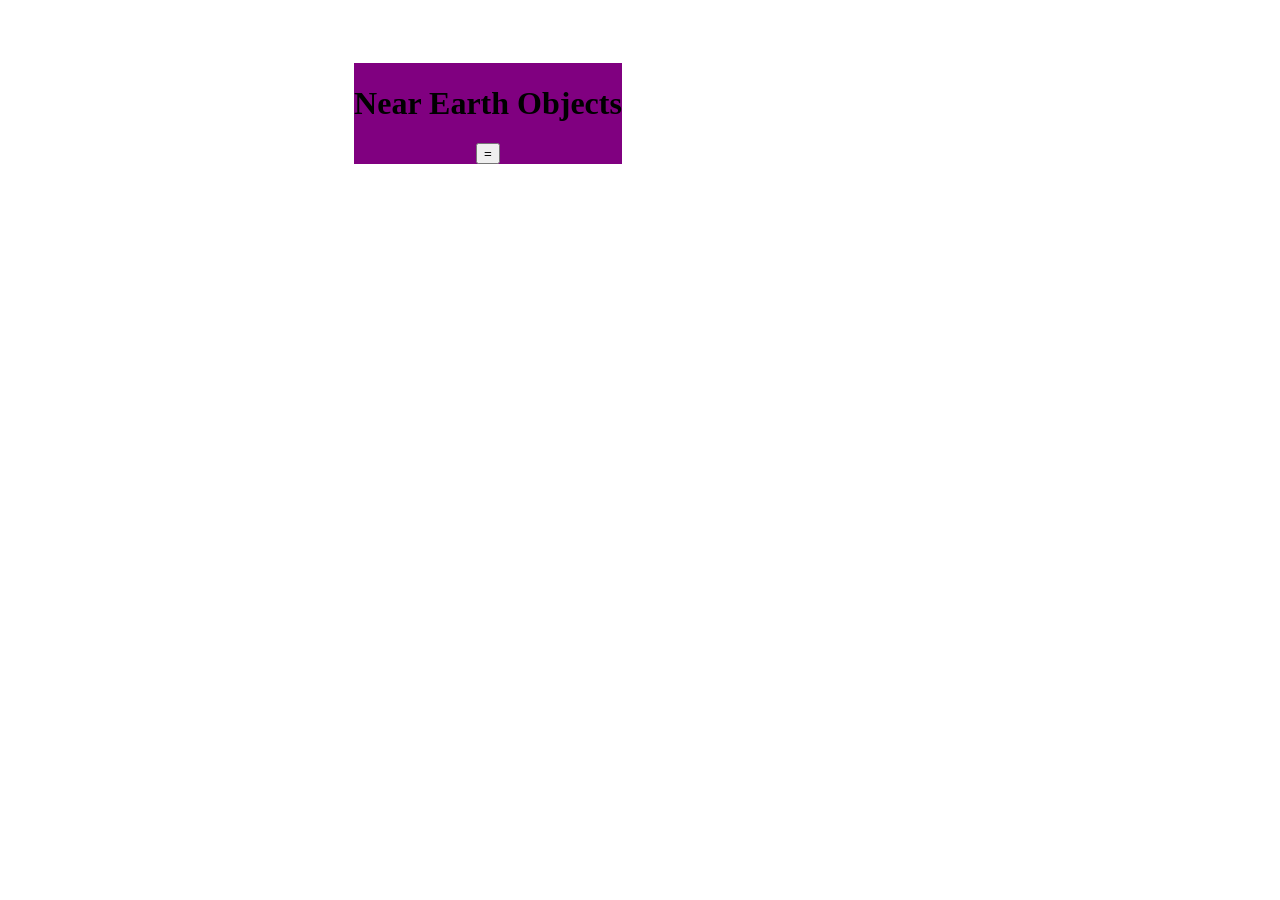
==== main.html @ c357885c "First version" ====
<!doctype html>
<html lang="en-us">
  <head>
    <meta charset="utf-8">
    <meta http-equiv="Content-Type" content="text/html; charset=utf-8">
    <title>Near Earth Objects</title>

    <script>

        var wasm = null;

        async function init()
        {
            const app = await fetch('build/app.wasm');
            const stream = await WebAssembly.instantiateStreaming(app);
            wasm = stream.instance.exports;
            
            if(load_asteroids())
                draw_asteroids()
        }

        function date_to_iso(date)
        {
            const yyyy = date.getFullYear();
            const mm = String(date.getMonth() + 1).padStart(2, '0');
            const dd = String(date.getDate()).padStart(2, '0');

            return `${yyyy}-${mm}-${dd}`
        } 

        function elab_asteroids(asteroids_json)
        {
            console.log(asteroids_json)

            const encoder = new TextEncoder();
            const bytes = encoder.encode(asteroids_json);

            var ptr = wasm.alloc_memory(bytes.length + 1)

            if (ptr === 0) 
            {
                console.error("Failed to alloc()");
                return false;
            }

            const memoriaWasm = new Int8Array(wasm.memory.buffer, ptr, bytes.length + 1);
            memoriaWasm.set(bytes);
            memoriaWasm[bytes.length] = 0;

            var status = wasm.load_asteroids(ptr, bytes.length)
            wasm.free_memory(ptr)

            console.log("status load " + status)

            if(!status)
            {
                console.log("Failed to parse JSON: " + asteroids_json);
                return false;
            }
            
            return true
        }

        async function load_asteroids() 
        {
            var today = new Date()
            var past_7days = new Date()
            past_7days.setDate(today.getDate() - 7)

            var date = new Date()
            var today = date_to_iso(date)

            date.setDate(date.getDate() - 7)
            var past_7days = date_to_iso(date)
        
            console.log(today)
            console.log(past_7days)

            var cache_name = 'cache_asteroids_' + today + "_" + past_7days
            var json = localStorage.getItem(cache_name);

            if (json === null)
            {
                var response = await fetch(`https://api.nasa.gov/neo/rest/v1/feed?start_date=${past_7days}&end_date=${today}&api_key=DEMO_KEY`);

                if (!response.ok)
                    throw new Error("GET failed! ${response.status}");
                
                json = await response.json();
                json = JSON.stringify(json)
                localStorage.setItem(cache_name, json);
                console.log("JSON saved in cache!");
            }
            else
                console.log("JSON found in cache!");

            var status = elab_asteroids(json)
            
            if(status)
                console.log("num " + wasm.get_num_asteroids())

            console.log("status " + status)

            return status
        }

        async function draw_asteroids() 
        {
            var canvas = document.getElementById("buffer");
            var cxt = canvas.getContext("2d");
            var s = Math.min(window.innerWidth, window.innerHeight)

            canvas.width = s;
            canvas.height = s;

            var width = canvas.width;
            var height = canvas.height;
            var ptr = wasm.draw_asteroids(width, height);

            if (ptr === 0) 
            {
                console.error("Cannot allocate memory!");
                return;
            }

            console.log(width + " " + height)

            var wasmArray = new Uint8ClampedArray(wasm.memory.buffer, ptr, width * height * 4);
            var imageData = new ImageData(wasmArray, width, height);

            cxt.putImageData(imageData, 0, 0);
            //document.body.appendChild(canvas);
        }
    </script>
  </head>
  
  <body onload="init()">
    <center>
        <div style="display: inline-block; background-color: purple;">
            <h1>Near Earth Objects</h1>
            <button id="run_button" onclick="draw_asteroids()">=</button>
            <label id="ret"></label>
        </div>
        <canvas id="buffer">
        </canvas>
    </center>
  </body>
</html>
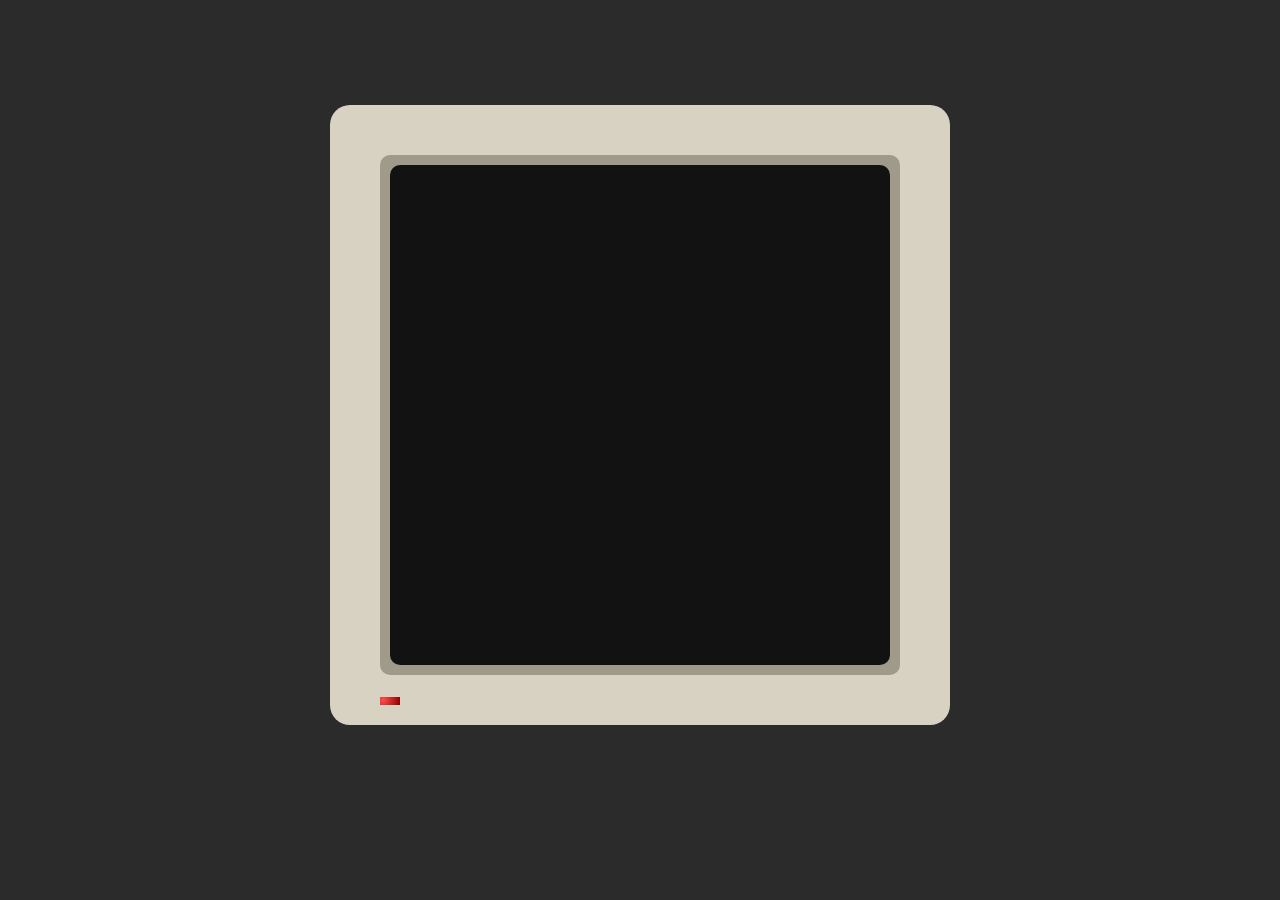
==== commit fe1f0c77: "Improved graphics and add planet plotting in C" ====
--- a/main.html
+++ b/main.html
@@ -1,6 +1,7 @@
 <!doctype html>
 <html lang="en-us">
   <head>
+    <link rel="stylesheet" href="main.css">
     <meta charset="utf-8">
     <meta http-equiv="Content-Type" content="text/html; charset=utf-8">
     <title>Near Earth Objects</title>
@@ -11,12 +12,24 @@
 
         async function init()
         {
+            const canvas = document.getElementById("buffer")
+            canvas.addEventListener('mousedown', function(e) {
+                getCursorPosition(canvas, e)
+            })
+
             const app = await fetch('build/app.wasm');
             const stream = await WebAssembly.instantiateStreaming(app);
             wasm = stream.instance.exports;
             
             if(load_asteroids())
                 draw_asteroids()
+        }
+
+        function getCursorPosition(canvas, event) {
+            const rect = canvas.getBoundingClientRect()
+            const x = event.clientX - rect.left
+            const y = event.clientY - rect.top
+            console.log("x: " + x + " y: " + y)
         }
 
         function date_to_iso(date)
@@ -108,7 +121,7 @@
         {
             var canvas = document.getElementById("buffer");
             var cxt = canvas.getContext("2d");
-            var s = Math.min(window.innerWidth, window.innerHeight)
+            var s = Math.min(document.body.clientWidth, document.body.clientHeight)
 
             canvas.width = s;
             canvas.height = s;
@@ -135,14 +148,22 @@
   </head>
   
   <body onload="init()">
-    <center>
-        <div style="display: inline-block; background-color: purple;">
+        <!-- <div style="display: inline-block; background-color: purple;">
             <h1>Near Earth Objects</h1>
             <button id="run_button" onclick="draw_asteroids()">=</button>
             <label id="ret"></label>
+        </div> -->
+        
+        <div class="crt-monitor">
+            <div class="screen-border">
+                <div class="glass-screen">
+                    <canvas id="buffer" style="align-items: center; display: flex;">
+                    </canvas>
+                    <canvas id="overlay" style="align-items: center; display: flex;">
+                    </canvas>
+                </div>
+            </div>
+            <div class="power-led"></div>
         </div>
-        <canvas id="buffer">
-        </canvas>
-    </center>
   </body>
 </html>
--- a/main.css
+++ b/main.css
@@ -0,0 +1,59 @@
+:root {
+  --monitor-beige: #d8d2c3;
+  --shadow-beige: #b4ae9a;
+  --glass-black: #121212;
+}
+
+.crt-monitor {
+  background-color: var(--monitor-beige);
+  padding: 50px;
+  border-radius: 20px;
+  display: inline-block;
+  position: relative;
+}
+
+.screen-border {
+  background-color: #a09a8a;
+  padding: 10px;
+  border-radius: 10px;
+}
+
+.glass-screen {
+  background-color: var(--glass-black);
+  width: 500px;
+  height: 500px;
+  border-radius: 10px;
+  overflow: hidden;
+  position: relative;
+}
+
+.glass-screen canvas {
+  position: absolute;
+  top: 0;
+  left: 0;
+  width: 100%;
+  height: 100%;
+}
+
+body {
+  margin: 100px;
+  height: 70vh;
+  display: flex;
+  justify-content: center;
+  align-items: center;
+  background-color: #2b2b2b;
+}
+
+.power-led {
+  position: absolute;
+  bottom: 20px;
+  left: 50px;
+  width: 20px;
+  height: 8px;
+
+  background: radial-gradient(circle at 3px 3px, #ff4d4d, #8b0000);
+  
+  box-shadow: 
+    inset 1px 1px 1px rgba(255,255,255,0.4),
+    0 0 5px #ff0000, 
+}
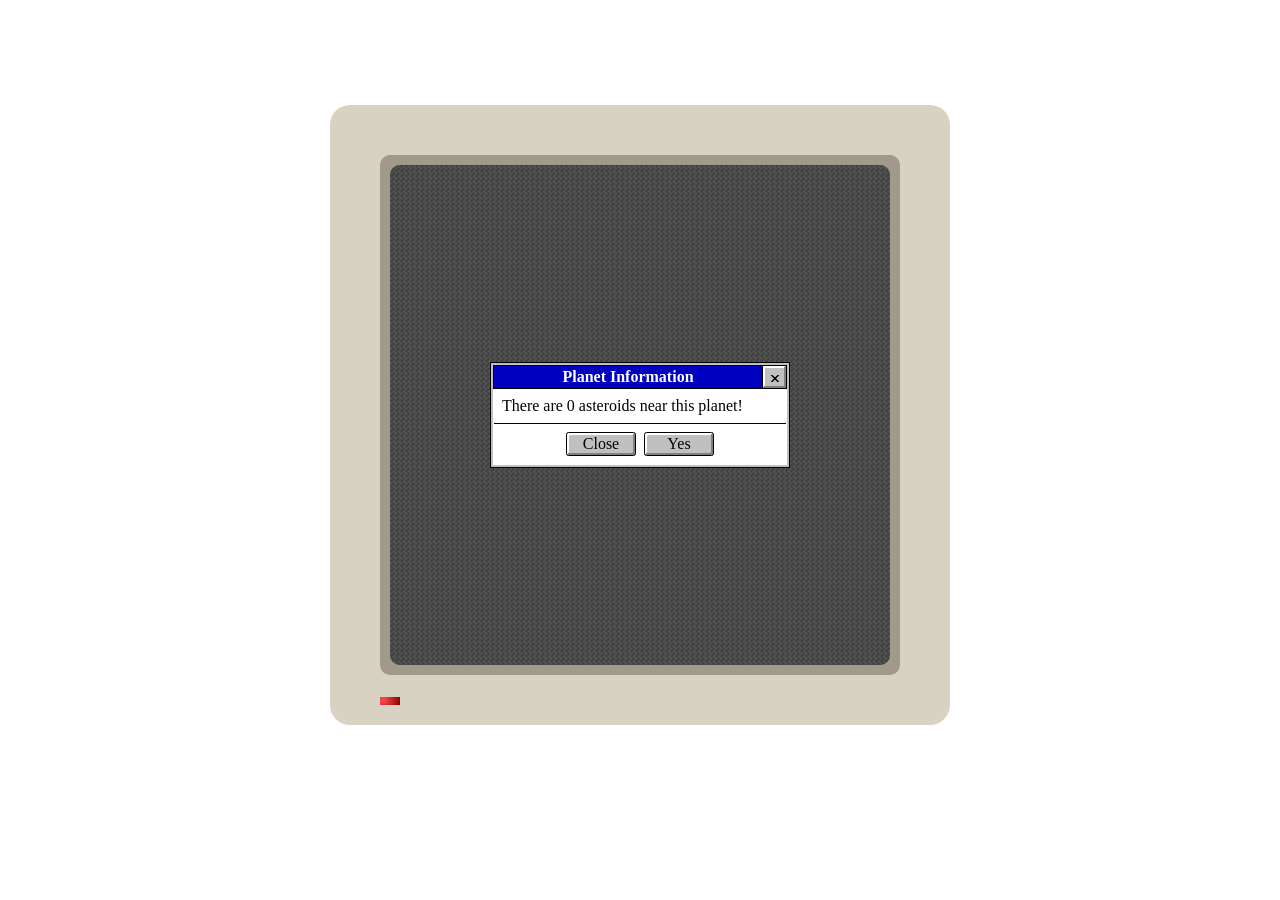
==== commit c66fcb65: "Improved graphics with win3.1 stylesheet (credits) + improved logic in C - Add planets orbit estimat" ====
--- a/main.html
+++ b/main.html
@@ -2,13 +2,33 @@
 <html lang="en-us">
   <head>
     <link rel="stylesheet" href="main.css">
+    <link rel="stylesheet" href="win31/combined.min.css">
     <meta charset="utf-8">
     <meta http-equiv="Content-Type" content="text/html; charset=utf-8">
     <title>Near Earth Objects</title>
 
+    <style>
+        body, button, input, textarea {
+            font-family: 'Microsoft Sans Serif' !important;
+        }
+    </style>
     <script>
 
         var wasm = null;
+
+        function date_to_iso(date)
+        {
+            const yyyy = date.getFullYear();
+            const mm = String(date.getMonth() + 1).padStart(2, '0');
+            const dd = String(date.getDate()).padStart(2, '0');
+
+            return `${yyyy}-${mm}-${dd}`
+        } 
+
+        function days_date_diff(first, second) 
+        {        
+            return Math.round((second - first) / (1000 * 60 * 60 * 24));
+        }
 
         async function init()
         {
@@ -21,25 +41,21 @@
             const stream = await WebAssembly.instantiateStreaming(app);
             wasm = stream.instance.exports;
             
+            var diff = days_date_diff(new Date(2000, 1, 1), new Date())
+            console.log("days " + diff)
+            wasm.set_days_since_epoch(diff)
+
             if(load_asteroids())
                 draw_asteroids()
         }
 
-        function getCursorPosition(canvas, event) {
+        function getCursorPosition(canvas, event) 
+        {
             const rect = canvas.getBoundingClientRect()
             const x = event.clientX - rect.left
             const y = event.clientY - rect.top
             console.log("x: " + x + " y: " + y)
         }
-
-        function date_to_iso(date)
-        {
-            const yyyy = date.getFullYear();
-            const mm = String(date.getMonth() + 1).padStart(2, '0');
-            const dd = String(date.getDate()).padStart(2, '0');
-
-            return `${yyyy}-${mm}-${dd}`
-        } 
 
         function elab_asteroids(asteroids_json)
         {
@@ -157,10 +173,28 @@
         <div class="crt-monitor">
             <div class="screen-border">
                 <div class="glass-screen">
-                    <canvas id="buffer" style="align-items: center; display: flex;">
-                    </canvas>
-                    <canvas id="overlay" style="align-items: center; display: flex;">
-                    </canvas>
+                    <canvas id="buffer" style="display: grid; place-content: center;"></canvas>
+                    <!-- <canvas id="overlay" style="align-items: center; display: flex; z-index: 1;"> -->
+                    <div style="width: 100%; height: 100%; place-content: center; position: absolute;background: repeating-conic-gradient(#aeaeae6e 0 25%, #6d6d6d7a 0 50%) 50% / 5px 5px;">
+                        <div class="window active" style="max-width: 300px; margin: auto;">
+                            <div class="title-bar">
+                                <div class="title-bar-text">
+                                    Planet Information
+                                </div>
+                                <div class="title-bar-buttons">
+                                <button data-close=""></button>
+                                </div>
+                            </div>
+                            <div class="dialog-body">
+                                <div id="dlg-info" class="padding">There are 0 asteroids near this planet!</div>
+                                <div class="flex-row gap padding justify-center">
+                                    <button id="btn1">Close</button>
+                                    <button id="btn2">Yes</button>
+                                </div>
+                            </div>
+                        </div>
+                    </div>
+                    <!-- </canvas> -->
                 </div>
             </div>
             <div class="power-led"></div>
--- a/win31/combined.min.css
+++ b/win31/combined.min.css
@@ -0,0 +1 @@
+:root{--spacing: 8px;--padding: 8px;--margin: 8px}*{padding:0;margin:0;border:0;box-sizing:border-box}p{margin:var(--margin) 0}pre{overflow:auto}.margin{margin:var(--margin)}.margin-top{margin-top:var(--margin)}.margin-right{margin-right:var(--margin)}.margin-bottom{margin-bottom:var(--margin)}.margin-left{margin-left:var(--margin)}.margin-horizontal{margin-left:var(--margin);margin-right:var(--margin)}.margin-vertical{margin-top:var(--margin);margin-bottom:var(--margin)}.padding{padding:var(--padding)}.padding-top{padding-top:var(--padding)}.padding-right{padding-right:var(--padding)}.padding-bottom{padding-bottom:var(--padding)}.padding-left{padding-left:var(--padding)}.padding-horizontal{padding-left:var(--padding);padding-right:var(--padding)}.padding-vertical{padding-top:var(--padding);padding-bottom:var(--padding)}.flex-row{display:flex;flex-direction:row}.flex-column{display:flex;flex-direction:column}.flex-row.gap,.flex-column.gap{gap:var(--spacing)}.flex-row.align-start,.flex-column.align-start{align-items:flex-start}.flex-row.align-center,.flex-column.align-center,.grid.align-center{align-items:center}.flex-row.align-end,.flex-column.align-end{align-items:flex-end}.flex-row.align-stretch,.flex-column.align-stretch{align-items:stretch}.flex-row.justify-start,.flex-column.justify-start{justify-content:flex-start}.flex-row.justify-center,.flex-column.justify-center{justify-content:center}.flex-row.justify-end,.flex-column.justify-end{justify-content:flex-end}.grow{flex-grow:1}.grid{display:grid}.grid.gap{grid-column-gap:var(--spacing);grid-row-gap:var(--spacing)}.grid.gap-vertical{grid-row-gap:var(--spacing)}.grid.gap-horizontal{grid-column-gap:var(--spacing)}.checkbox-row,.radio-row{display:flex;align-items:center}.checkbox-row label,.radio-row label{padding-left:var(--spacing)}.window{display:flex;flex-direction:column}.title-bar{flex-shrink:0}.title-bar-text{overflow:hidden;white-space:nowrap;text-overflow:ellipsis}.window-body{flex-grow:1}[role=menu],[role=menubar]{user-select:none;list-style-type:none;display:flex;white-space:nowrap}[role=menu]{flex-direction:column}[role=menu] li,[role=menubar] li{position:relative;text-overflow:ellipsis;cursor:default}[role=menu] li>ul,[role=menu] li>.menu,[role=menubar] li>ul,[role=menubar] li>.menu{position:absolute;z-index:1;display:none}[role=menu] li:focus-within>ul,[role=menu] li:focus-within>.menu,[role=menubar] li:focus-within>ul,[role=menubar] li:focus-within>.menu{display:block}.list [role=option]{user-select:none}:root{--preferred-font: "Microsoft Sans Serif";--desktop-bg: #C0C0C0;--workspace-bg: #FFFFFF;--window-bg: #FFFFFF;--window-fg: #000000;--button-bg: #C0C0C0;--button-fg: #000000;--button-dark: #808080;--button-light: #FFFFFF;--input-bg: var(--window-bg);--input-fg: var(--window-fg);--border: #000000;--disabled: #808080;--window-frame: #C0C0C0;--window-frame-active: var(--window-frame);--menu-bg: #FFFFFF;--menu-fg: #000000;--title-bar-bg: #FFFFFF;--title-bar-fg: #000000;--title-bar-active-bg: #0000C0;--title-bar-active-fg: #FFFFFF;--selection-bg: #0000C0;--selection-fg: #FFFFFF;--selection-inverse: #FFFF3F;--scrollbar-bg: #C0C0C0}body{background-color:var(--window-bg);color:var(--window-fg);font-family:system-ui}*,*::before,*::after{box-sizing:border-box}button::-moz-focus-inner{border:none}button,input,textarea,select{font-family:inherit;font-size:inherit}a:focus{outline:1px dotted var(--border)}code{font-family:monospace}.desktop{background:var(--desktop-bg)}.raised{background:var(--window-bg);border:1px solid var(--border)}.lowered{background:var(--window-bg);border:1px solid var(--border)}.raised>.lowered{border:0}.raised.stack-row>.lowered+.lowered{border-left:1px solid var(--border)}.raised.stack-column>.lowered+.lowered{border-top:1px solid var(--border)}.top-panel{background:var(--window-bg);border-bottom:1px solid var(--border)}.right-panel{background:var(--window-bg);border-left:1px solid var(--border)}.bottom-panel{background:var(--window-bg);border-top:1px solid var(--border)}.left-panel{background:var(--window-bg);border-right:1px solid var(--border)}fieldset{border:1px solid var(--border);position:relative}legend{text-align:left;padding:0 2px;display:block}hr{border-top:1px solid var(--border)}.horizontal-scrollbar,.vertical-scrollbar{display:flex}.horizontal-scrollbar>button,.vertical-scrollbar>button{display:flex;flex-shrink:0;width:16px;height:16px;min-width:0;padding:0;background-repeat:no-repeat;background:silver;border:1px solid var(--border);box-shadow:inset 1px 1px var(--button-light),inset -2px -2px var(--button-dark);border-radius:0}.horizontal-scrollbar>button::after,.horizontal-scrollbar>button:active::after,.vertical-scrollbar>button::after,.vertical-scrollbar>button:active::after{content:"";display:block;width:7px;height:7px;margin:3px 0 0 3px;background-repeat:no-repeat;position:initial}.horizontal-scrollbar>button:focus,.vertical-scrollbar>button:focus{outline:none}.horizontal-scrollbar>button:focus::after,.vertical-scrollbar>button:focus::after{position:initial;border:unset}.horizontal-scrollbar>button:not(:disabled):active,.vertical-scrollbar>button:not(:disabled):active{padding:1px 0 0 1px;box-shadow:inset 1px 1px var(--button-dark);outline:none}.horizontal-scrollbar>.scrollbar-track,.vertical-scrollbar>.scrollbar-track{flex-grow:1;background:var(--scrollbar-bg);position:relative}.horizontal-scrollbar>.scrollbar-track>.scrollbar-thumb,.vertical-scrollbar>.scrollbar-track>.scrollbar-thumb{position:absolute;background:var(--button-bg);border:1px solid var(--border);box-shadow:inset 1px 1px var(--button-light),inset -2px -2px var(--button-dark)}.horizontal-scrollbar>button:first-child::after{background-image:url(scroll-left.svg)}.horizontal-scrollbar>button:last-child::after{background-image:url(scroll-right.svg)}.horizontal-scrollbar>.scrollbar-track{border-top:1px solid var(--border);border-bottom:1px solid var(--border)}.horizontal-scrollbar>.scrollbar-track>.scrollbar-thumb{top:0;bottom:0;border-top:0;border-bottom:0}.vertical-scrollbar{flex-direction:column;width:16px}.vertical-scrollbar>button:first-child::after{background-image:url(scroll-up.svg)}.vertical-scrollbar>button:last-child::after{background-image:url(scroll-down.svg)}.vertical-scrollbar>.scrollbar-track{border-left:1px solid var(--border);border-right:1px solid var(--border)}.vertical-scrollbar>.scrollbar-track>.scrollbar-thumb{left:0;right:0;border-left:0;border-right:0}::-webkit-scrollbar{background-color:var(--scrollbar-bg);width:17px;height:17px}::-webkit-scrollbar-corner{background:var(--scrollbar-bg)}::-webkit-scrollbar-button,::-webkit-scrollbar-thumb{background-color:var(--button-bg);color:var(--button-fg);border:1px solid var(--border);box-shadow:inset 1px 1px 0 var(--button-light),inset -2px -2px var(--button-dark)}::-webkit-scrollbar-track-piece{border:1px solid var(--border)}::-webkit-scrollbar-button{width:17px;height:17px;display:none}::-webkit-scrollbar-button:single-button{display:block;background-position:4px 4px}::-webkit-scrollbar-button:active{box-shadow:inset 1px 1px var(--button-dark);background-position:5px 5px}::-webkit-scrollbar-button:vertical:decrement{background-image:url(scroll-up.svg);background-repeat:no-repeat;border-bottom:0}::-webkit-scrollbar-button:vertical:increment{background-image:url(scroll-down.svg);background-repeat:no-repeat;border-top:0}::-webkit-scrollbar-button:horizontal:decrement{background-image:url(scroll-left.svg);background-repeat:no-repeat;border-right:0}::-webkit-scrollbar-button:horizontal:increment{background-image:url(scroll-right.svg);background-repeat:no-repeat;border-left:0}button,input[type=button],input[type=submit],input[type=reset],.button{background-color:var(--button-bg);color:var(--button-fg);border:1px solid var(--border);border-radius:2.5px;min-width:70px;padding:2px 8px;position:relative;box-shadow:inset -1px -1px 0 var(--button-dark),inset 1px 1px 0 var(--button-light),inset -2px -2px 0 var(--button-dark),inset 2px 2px 0 var(--button-light);outline:none;cursor:default;user-select:none;text-align:center}button:focus,button.focus,input[type=button]:focus,input[type=button].focus,input[type=submit]:focus,input[type=submit].focus,input[type=reset]:focus,input[type=reset].focus,.button:focus,.button.focus{box-shadow:inset 1px 1px 0 var(--border),inset -1px -1px 0 var(--border),inset -2px -2px 0 var(--button-dark),inset 2px 2px 0 var(--button-light),inset -3px -3px 0 var(--button-dark),inset 3px 3px 0 var(--button-light)}button:focus::after,button.focus::after,input[type=button]:focus::after,input[type=button].focus::after,input[type=submit]:focus::after,input[type=submit].focus::after,input[type=reset]:focus::after,input[type=reset].focus::after,.button:focus::after,.button.focus::after{content:"";display:block;position:absolute;top:3px;bottom:3px;left:6px;right:6px;border:1px dotted var(--button-dark);border-radius:1px}button:disabled::after,button.disabled::after,input[type=button]:disabled::after,input[type=button].disabled::after,input[type=submit]:disabled::after,input[type=submit].disabled::after,input[type=reset]:disabled::after,input[type=reset].disabled::after,.button:disabled::after,.button.disabled::after{content:"";display:block;position:absolute;top:3px;left:3px;right:3px;bottom:3px;background-image:linear-gradient(45deg, var(--button-bg) 25%, transparent 25%),linear-gradient(-45deg, var(--button-bg) 25%, transparent 25%),linear-gradient(45deg, transparent 75%, var(--button-bg) 75%),linear-gradient(-45deg, transparent 75%, var(--button-bg) 75%);background-size:2px 2px;background-position:0 0,0 1px,1px -1px,-1px 0px}button:not(:disabled,.disabled):active,button.active,input[type=button]:not(:disabled,.disabled):active,input[type=button].active,input[type=submit]:not(:disabled,.disabled):active,input[type=submit].active,input[type=reset]:not(:disabled,.disabled):active,input[type=reset].active,.button:not(:disabled,.disabled):active,.button.active{box-shadow:inset 1px 1px 0 var(--border),inset -1px -1px 0 var(--border),inset 2px 2px 0 var(--button-dark);padding:3px 7px 1px 9px}button:not(:disabled,.disabled):active::after,button.active::after,input[type=button]:not(:disabled,.disabled):active::after,input[type=button].active::after,input[type=submit]:not(:disabled,.disabled):active::after,input[type=submit].active::after,input[type=reset]:not(:disabled,.disabled):active::after,input[type=reset].active::after,.button:not(:disabled,.disabled):active::after,.button.active::after{top:4px;bottom:2px;left:31px;right:29px}form:focus-within:not(:has(button:focus,input[type=button]:focus,input[type=submit]:focus,input[type=reset]:focus)) button:default,form:focus-within:not(:has(button:focus,input[type=button]:focus,input[type=submit]:focus,input[type=reset]:focus)) input[type=button]:default,form:focus-within:not(:has(button:focus,input[type=button]:focus,input[type=submit]:focus,input[type=reset]:focus)) input[type=submit]:default,form:focus-within:not(:has(button:focus,input[type=button]:focus,input[type=submit]:focus,input[type=reset]:focus)) input[type=reset]:default,form:focus-within:not(:has(button:focus,input[type=button]:focus,input[type=submit]:focus,input[type=reset]:focus)) .button:default{box-shadow:inset 1px 1px 0 var(--border),inset -1px -1px 0 var(--border),inset -2px -2px 0 var(--button-dark),inset 2px 2px 0 var(--button-light),inset -3px -3px 0 var(--button-dark),inset 3px 3px 0 var(--button-light)}button.primary,input[type=button].primary,input[type=submit].primary,input[type=reset].primary,.button.primary{box-shadow:inset 1px 1px 0 var(--border),inset -1px -1px 0 var(--border),inset -2px -2px 0 var(--button-dark),inset 2px 2px 0 var(--button-light),inset -3px -3px 0 var(--button-dark),inset 3px 3px 0 var(--button-light)}input:not([type=button],[type=submit],[type=reset],[type=checkbox],[type=radio],[type=range]),textarea,.input,select{background-color:var(--input-bg);color:var(--input-fg);border:1px solid var(--border);padding:2px 6px;font-family:inherit;font-size:inherit;outline:none}input:not([type=button],[type=submit],[type=reset],[type=checkbox],[type=radio],[type=range])::selection,textarea::selection,.input::selection,select::selection{background-color:var(--selection-bg);color:var(--selection-fg)}input:not([type=button],[type=submit],[type=reset],[type=checkbox],[type=radio],[type=range]):disabled,input:not([type=button],[type=submit],[type=reset],[type=checkbox],[type=radio],[type=range]).disabled,textarea:disabled,textarea.disabled,.input:disabled,.input.disabled,select:disabled,select.disabled{color:var(--disabled)}select>option{padding:2px 6px}select>option:checked{background-color:var(--selection-bg);color:var(--selection-fg)}select[multiple],select[size]:not([size="1"]){padding:0}select[multiple]>option:checked,select[size]:not([size="1"])>option:checked{background-color:var(--selection-bg);color:var(--selection-fg)}select[multiple]:focus>option:checked,select[size]:not([size="1"]):focus>option:checked{outline:1px dotted var(--selection-inverse)}select:not([size]):not(:active):focus,select[size="1"]:not(:active):focus{background-color:var(--selection-bg);color:var(--selection-fg);box-shadow:inset 1px 1px 0 var(--input-bg),inset -1px -1px 0 var(--input-bg)}.dropdown{display:inline-grid;padding:0;grid-template-areas:"s"}.dropdown>select{appearance:none;grid-area:s;padding-right:21px}.dropdown>select:not(:disabled):active{background:var(--input-bg);color:var(--input-fg)}.dropdown>select:not(:disabled):active+.dropdown-button{box-shadow:inset 1px 1px var(--button-dark),-1px 0 var(--input-bg)}.dropdown>select:not(:disabled):active+.dropdown-button::after{margin:1px 0 0 2px}.dropdown>select:disabled+.dropdown-button{color:var(--disabled)}.dropdown>.dropdown-button{justify-self:end;grid-area:s;display:flex;justify-content:center;align-items:center;margin:1px;background-color:var(--button-bg);color:var(--button-fg);border-left:1px solid var(--border);box-shadow:inset 1px 1px var(--button-light),inset -2px -2px var(--button-dark),-1px 0 var(--input-bg);width:16px;pointer-events:none}.dropdown>.dropdown-button::after{content:"";display:block;width:7px;height:9px;-webkit-mask-image:url(dropdown-arrow.svg);-webkit-mask-repeat:no-repeat;mask-image:url(dropdown-arrow.svg);mask-repeat:no-repeat;background:currentColor}input[type=checkbox]{-webkit-appearance:none;-moz-appearance:none;appearance:none;background:var(--input-bg);border:1px solid var(--input-fg);width:13px;height:13px;border-radius:0}input[type=checkbox]:checked{background-image:url(checkmark.svg);background-repeat:no-repeat;background-position:0 0}input[type=checkbox]:disabled+label,input[type=radio]:disabled+label{position:relative}input[type=checkbox]:disabled+label::after,input[type=radio]:disabled+label::after{content:"";display:block;position:absolute;top:0;right:0;bottom:0;left:0;background-image:linear-gradient(45deg, var(--window-bg) 25%, transparent 25%),linear-gradient(-45deg, var(--window-bg) 25%, transparent 25%),linear-gradient(45deg, transparent 75%, var(--window-bg) 75%),linear-gradient(-45deg, transparent 75%, var(--window-bg) 75%);background-size:2px 2px;background-position:0 0,0 1px,1px -1px,-1px 0px}input[type=radio]{-webkit-appearance:none;-moz-appearance:none;appearance:none;background:var(--input-bg);border:1px solid var(--input-fg);width:12px;height:12px;border-radius:50%}input[type=radio]:checked::after{content:"";display:block;width:6px;height:6px;border-radius:50%;background-color:var(--input-fg);margin-top:2px;margin-left:2px}input[type=radio]:focus,input[type=checkbox]:focus{outline:none}input[type=radio]:focus+label,input[type=checkbox]:focus+label{position:relative}input[type=radio]:focus+label::after,input[type=checkbox]:focus+label::after{content:"";display:block;position:absolute;top:0;left:calc(var(--spacing) - 1px);right:0;bottom:0;border:1px dotted var(--border);border-radius:1px}label>input[type=radio]:focus,label>input[type=checkbox]:focus{outline:1px dotted var(--border);outline-offset:1px}input[type=range]{-webkit-appearance:none;width:100%;background:rgba(0,0,0,0);padding:2px}input[type=range]:focus{outline:none}input[type=range]:focus::-moz-range-thumb{animation:1s infinite linear range-focus}input[type=range]:focus::-webkit-slider-thumb{animation:1s infinite linear range-focus}input[type=range]::-moz-range-track{height:16px;background:var(--scrollbar-bg);border:1px solid var(--border)}input[type=range]::-moz-range-thumb{border-radius:0;height:16px;width:32px;background:var(--button-bg);background-size:2px 2px;background-position:0 0,0 1px,1px -1px,-1px 0px;border:1px solid var(--border);box-shadow:inset 1px 1px var(--button-light),inset -2px -2px var(--button-dark)}input[type=range]::-webkit-slider-runnable-track{height:16px;background:var(--scrollbar-bg);border:1px solid var(--border);margin:10px 0}input[type=range]::-webkit-slider-thumb{-webkit-appearance:none;margin-top:-1px;border-radius:0;height:16px;width:32px;background:var(--button-bg);background-size:2px 2px;background-position:0 0,0 1px,1px -1px,-1px 0px;border:1px solid var(--border);box-shadow:inset 1px 1px var(--button-light),inset -2px -2px var(--button-dark)}@keyframes range-focus{from{background-image:linear-gradient(45deg, var(--button-dark) 25%, transparent 25%),linear-gradient(-45deg, var(--button-dark) 25%, transparent 25%),linear-gradient(45deg, transparent 75%, var(--button-dark) 75%),linear-gradient(-45deg, transparent 75%, var(--button-dark) 75%)}to{background-image:none}}progress,.progress-bar{-webkit-appearance:none;-moz-appearance:none;appearance:none;background:var(--input-bg);border:1px solid var(--border);height:16px}.progress-bar{position:relative;overflow:hidden}.progress-bar:not([aria-valuenow])::after,.progress-bar>.progress-bar-value{content:"";display:block;position:absolute;top:0;bottom:0;left:0;background:var(--selection-bg)}.progress-bar:not([aria-valuenow])::after{width:50%;animation:1s infinite linear indeterminate}progress::-webkit-progress-bar{background:var(--input-bg)}progress::-webkit-progress-value{background:var(--selection-bg)}progress::-moz-progress-bar{background:var(--selection-bg)}progress:indeterminate::-moz-progress-bar{width:50%;animation:1s infinite linear indeterminate}progress:not([value])::-webkit-progress-value{width:50%;animation:1s infinite linear indeterminate}@keyframes indeterminate{from{margin-left:-50%}to{margin-left:100%}}.window,.dialog,.menu{background:var(--window-frame);border:1px solid var(--border);position:relative;padding:2px}.window.maximized,.dialog.maximized{border:none;padding:0}.window.active,.window:focus-within{background-color:var(--window-frame-active)}.dialog{background:var(--title-bar-bg)}.dialog.active,.dialog:focus-within{background-color:var(--title-bar-active-bg)}.title-bar{background:var(--title-bar-bg);color:var(--title-bar-fg);display:flex;flex-direction:row;font-weight:bold;border:1px solid var(--border)}.dialog>.title-bar{border:1px solid var(--window-bg);border-bottom-color:var(--border)}.title-bar-text{text-align:center;font-weight:bold;padding:2px 4px;flex-grow:1;cursor:default}.title-bar-buttons{flex-shrink:0;display:flex;flex-direction:row;align-items:stretch}.title-bar-buttons button{flex-shrink:0;width:24px;min-width:0;padding:0;border:0;border-left:1px solid var(--border);border-radius:0;background-color:var(--button-bg);background-repeat:no-repeat;background-position:7px 8px}.title-bar-buttons button::after{display:none}.title-bar-buttons:first-child button{border:0;border-right:1px solid var(--border)}.title-bar-buttons button:active{outline:none;box-shadow:inset 1px 1px 0 var(--button-dark);background-position:8px 10px}.title-bar-buttons button[data-close]{background-image:url(close.svg)}.title-bar-buttons button[data-minimize]{background-image:url(minimize.svg)}.title-bar-buttons button[data-maximize]{background-image:url(maximize.svg)}.maximized .title-bar-buttons button[data-maximize]{background-image:url(restore.svg)}.window-body,.dialog-body{background:var(--window-bg);color:var(--window-fg);border:1px solid var(--border);border-top:0}.dialog-body{border-color:var(--window-bg)}.window.active>.title-bar,.window:focus-within>.title-bar,.dialog.active>.title-bar,.dialog:focus-within>.title-bar,.menu>.title-bar,.title-bar.active{background:var(--title-bar-active-bg);color:var(--title-bar-active-fg)}.window-body>*+*,.dialog-body>*+*{border:0;border-top:1px solid var(--border)}[role=menu]{color:var(--menu-fg);background-color:var(--menu-bg);border:1px solid var(--border)}[role=menu] li{padding:1px 3px 1px 16px}[role=menu] li[data-shortcut]::after{float:right;content:attr(data-shortcut);display:block;margin-left:4px}[role=menu] li>ul,[role=menu] li>.menu{left:100%;margin:0;top:-1px;min-width:200px}[role=menu] li[role=separator]{border-top:1px solid var(--border);height:0;padding:0;margin:2px 0}[role=menu] li[role=checkbox][aria-checked=true]::before,[role=menu] li[role=radio][aria-checked=true]::before{content:"";position:absolute;left:4px;top:50%;margin-top:-5px;display:block;width:8px;height:10px;background:currentColor;-webkit-mask-image:url(menu-checkmark.svg);-webkit-mask-repeat:no-repeat;-webkit-mask-size:8px 10px;mask-image:url(menu-checkmark.svg);mask-repeat:no-repeat;mask-size:8px 10px}[role=menu] li[aria-haspopup=true]{position:relative}[role=menu] li[aria-haspopup=true]:after{content:"";display:block;position:absolute;right:8px;top:0;bottom:0;width:4px;background:currentColor;-webkit-mask-image:url(arrow-right.svg);-webkit-mask-size:4px 7px;-webkit-mask-repeat:no-repeat;-webkit-mask-position:center center;mask-image:url(arrow-right.svg);mask-size:4px 7px;mask-repeat:no-repeat;mask-position:center center}[role=menubar]{color:var(--menu-fg);background-color:var(--menu-bg)}[role=menubar]>li{padding:1px 8px}[role=menubar]>li>ul,[role=menubar]>li>.menu{left:0;top:100%;min-width:200px}.menu>[role=menu]{border-top:0}[role=menu] li:focus,[role=menubar] li:focus{outline:none}[role=menu] li:focus-within,[role=menubar] li:focus-within{background:var(--selection-bg);color:var(--selection-fg)}[role=menu] li[aria-disabled],[role=menubar] li[aria-disabled]{color:var(--disabled);border-color:rgba(0,0,0,0)}.tabs>menu{display:flex;flex-direction:row;margin:0 2px}.tabs>menu>button{border-bottom:0;border-bottom-left-radius:0;border-bottom-right-radius:0;min-width:0;padding:2px 10px 2px 10px;box-shadow:inset -1px 0 0 var(--button-dark),inset 1px 1px 0 var(--button-light),inset -2px 0 0 var(--button-dark),inset 2px 2px 0 var(--button-light)}.tabs>menu>button:focus,.tabs>menu>button:active{padding:2px 10px 2px 10px}.tabs>menu>button:focus:after{left:8px;right:8px}.tabs>menu>button[aria-selected=true]{margin-right:-2px;margin-left:-2px;margin-top:-2px;margin-bottom:-1px;padding:0px 12px 4px 12px;background-color:var(--window-bg);color:var(--window-fg);box-shadow:none;z-index:1}.tabs>[role=tabpanel]{border:1px solid var(--border)}.list{background:var(--window-bg);color:var(--window-fg);border:1px solid var(--border);overflow:auto;cursor:default}.list>[role=option]{padding:2px 6px 2px 6px;white-space:nowrap}.list>[role=option][aria-selected=true]{background-color:var(--selection-bg);color:var(--selection-fg)}.list>[role=option]:focus{outline:1px dotted var(--border);outline-offset:-1px}.list>[role=option][aria-selected=true]:focus{outline:1px dotted var(--selection-inverse)}.icon-grid{display:grid;grid-template-columns:repeat(auto-fit, 128px);flex-direction:row;flex-wrap:wrap}.icon-grid>.icon{flex:0 0 128px;display:flex;flex-direction:column;align-items:center;margin:4px}.icon-grid>.icon>.icon-label{margin-top:5px;text-align:center}.icon-grid>.icon:focus{outline:none}.icon-grid>.icon:focus>.icon-label{outline:1px dotted var(--border);outline-offset:-1px}.icon-grid>.icon[aria-selected=true]>.icon-label{outline:1px solid var(--selection-bg)}.icon-grid:focus-within>.icon[aria-selected=true]>.icon-label{background-color:var(--selection-bg);color:var(--selection-fg);outline:none}.icon-grid>.icon[aria-selected=true]:focus>.icon-label{outline:1px dotted var(--selection-inverse)}.detailed{width:100%;border-spacing:0}.detailed th{text-align:left;font-weight:normal;padding:2px 6px 2px 6px;white-space:nowrap;border-bottom:1px solid var(--border);border-right:1px solid var(--border);background:var(--button-bg);color:var(--button-fg)}.detailed th:last-child{border-right:0}.detailed tr{outline:none}.detailed tr:focus{outline:1px dotted var(--border);outline-offset:-1px}.detailed tr[aria-selected=true]{background-color:var(--selection-bg);color:var(--selection-fg)}.detailed tr[aria-selected=true]:focus{outline:1px dotted var(--selection-inverse)}.detailed .icon:focus .icon-label{outline:1px dotted var(--border);outline-offset:-1px}.detailed .icon[aria-selected=true]{outline:1px solid var(--selection-bg)}.detailed:focus-within .icon[aria-selected=true]{background-color:var(--selection-bg);color:var(--selection-fg);outline:none}.detailed .icon[aria-selected=true]:focus{outline:1px dotted var(--selection-inverse)}.detailed td{padding:2px 6px 2px 6px;white-space:nowrap}.detailed .icon{display:inline-flex;flex-direction:row;align-items:center;outline:none}.detailed td.icon{display:flex}.detailed .icon>img{width:16px;height:16px;margin-right:1px}.detailed .icon>.icon-label{text-align:center;padding:1px 3px}.detailed thead{position:sticky;top:0}.list ul[role=tree] li{list-style-type:none;min-height:24px;padding-top:4px;position:relative}.list ul[role=tree] li>details{margin:0;display:block}.list ul[role=tree] li>details>summary{margin:0;display:flex;align-items:center;position:relative}.list ul[role=tree] li>details>summary::after{content:"";display:block;width:7px;height:7px;-webkit-mask-image:url(expand.svg);mask-image:url(expand.svg);position:absolute;left:5px;background:#000}.list ul[role=tree] li>details>summary:not(.icon)::after{background:currentColor}.list ul[role=tree] li>details[open]>summary::after{-webkit-mask-image:url(collapse.svg);mask-image:url(collapse.svg)}.list ul[role=tree] .icon>img{width:16px;height:16px;margin-right:1px}.list ul[role=tree] .icon>.icon-label{text-align:center;padding:1px 3px}.list ul[role=tree] [role=treeitem]{display:inline-flex;outline:none;align-items:center}.list ul[role=tree] [role=treeitem]:focus{outline:1px dotted var(--border);outline-offset:-1px}.list ul[role=tree] [role=treeitem][aria-selected=true]{outline:1px solid var(--selection-bg)}.list ul[role=tree] [role=treeitem][aria-selected=true]:focus{outline:1px dotted var(--selection-inverse)}.list ul[role=tree] [role=treeitem]:not(.icon){padding-left:16px}.list ul[role=tree]:focus-within [role=treeitem][aria-selected=true]{background-color:var(--selection-bg);color:var(--selection-fg)}.list ul[role=tree] ul{margin-left:8px;padding-left:10px}.list ul[role=tree] ul li{margin-left:-14px;padding-left:14px}.list ul[role=tree] ul li::before{content:"";display:block;position:absolute;top:0;left:4px;bottom:0;border-left:1px solid var(--border)}.list ul[role=tree] ul li:last-child::before{bottom:initial;height:13px}.list ul[role=tree] ul li::after{content:"";display:block;position:absolute;top:13px;left:4px;width:7px;border-bottom:1px solid var(--border)}
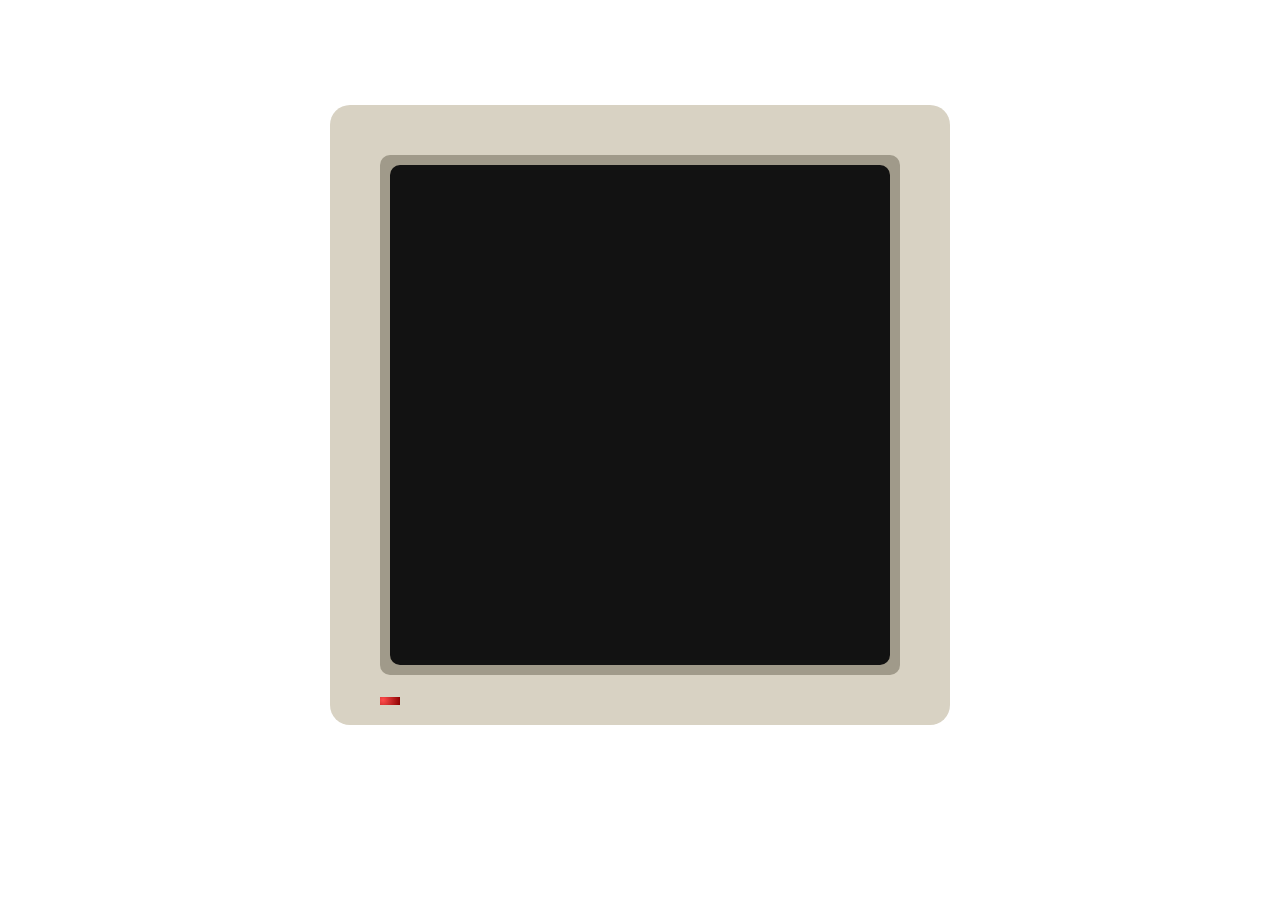
==== commit 71d54cdf: "Improved parsing of JSON in C" ====
--- a/main.html
+++ b/main.html
@@ -30,6 +30,11 @@
             return Math.round((second - first) / (1000 * 60 * 60 * 24));
         }
 
+        function msec_date_diff(first, second) 
+        {        
+            return BigInt(second - first);
+        }
+
         async function init()
         {
             const canvas = document.getElementById("buffer")
@@ -41,12 +46,17 @@
             const stream = await WebAssembly.instantiateStreaming(app);
             wasm = stream.instance.exports;
             
-            var diff = days_date_diff(new Date(2000, 1, 1), new Date())
-            console.log("days " + diff)
-            wasm.set_days_since_epoch(diff)
+            var j2000 = msec_date_diff(new Date(2000, 1, 1), new Date())
+            var epoch = msec_date_diff(new Date(1970, 1, 1), new Date())
+
+            console.log("j2000 " + j2000)
+            wasm.set_timestamp_since_j2000(j2000)
+            wasm.set_timestamp_since_epoch(epoch)
 
             if(load_asteroids())
                 draw_asteroids()
+            else
+                console.log("aia")
         }
 
         function getCursorPosition(canvas, event) 
@@ -55,6 +65,9 @@
             const x = event.clientX - rect.left
             const y = event.clientY - rect.top
             console.log("x: " + x + " y: " + y)
+
+            let dlg = document.getElementById("dialogspace")
+            dlg.hidden = false
         }
 
         function elab_asteroids(asteroids_json)
@@ -126,7 +139,7 @@
             var status = elab_asteroids(json)
             
             if(status)
-                console.log("num " + wasm.get_num_asteroids())
+                console.log("num " + wasm.get_num_asteroids(2))
 
             console.log("status " + status)
 
@@ -175,7 +188,7 @@
                 <div class="glass-screen">
                     <canvas id="buffer" style="display: grid; place-content: center;"></canvas>
                     <!-- <canvas id="overlay" style="align-items: center; display: flex; z-index: 1;"> -->
-                    <div style="width: 100%; height: 100%; place-content: center; position: absolute;background: repeating-conic-gradient(#aeaeae6e 0 25%, #6d6d6d7a 0 50%) 50% / 5px 5px;">
+                    <div hidden id="dialogspace" style="width: 100%; height: 100%; place-content: center; position: absolute;background: repeating-conic-gradient(#aeaeae6e 0 25%, #6d6d6d7a 0 50%) 50% / 5px 5px;">
                         <div class="window active" style="max-width: 300px; margin: auto;">
                             <div class="title-bar">
                                 <div class="title-bar-text">
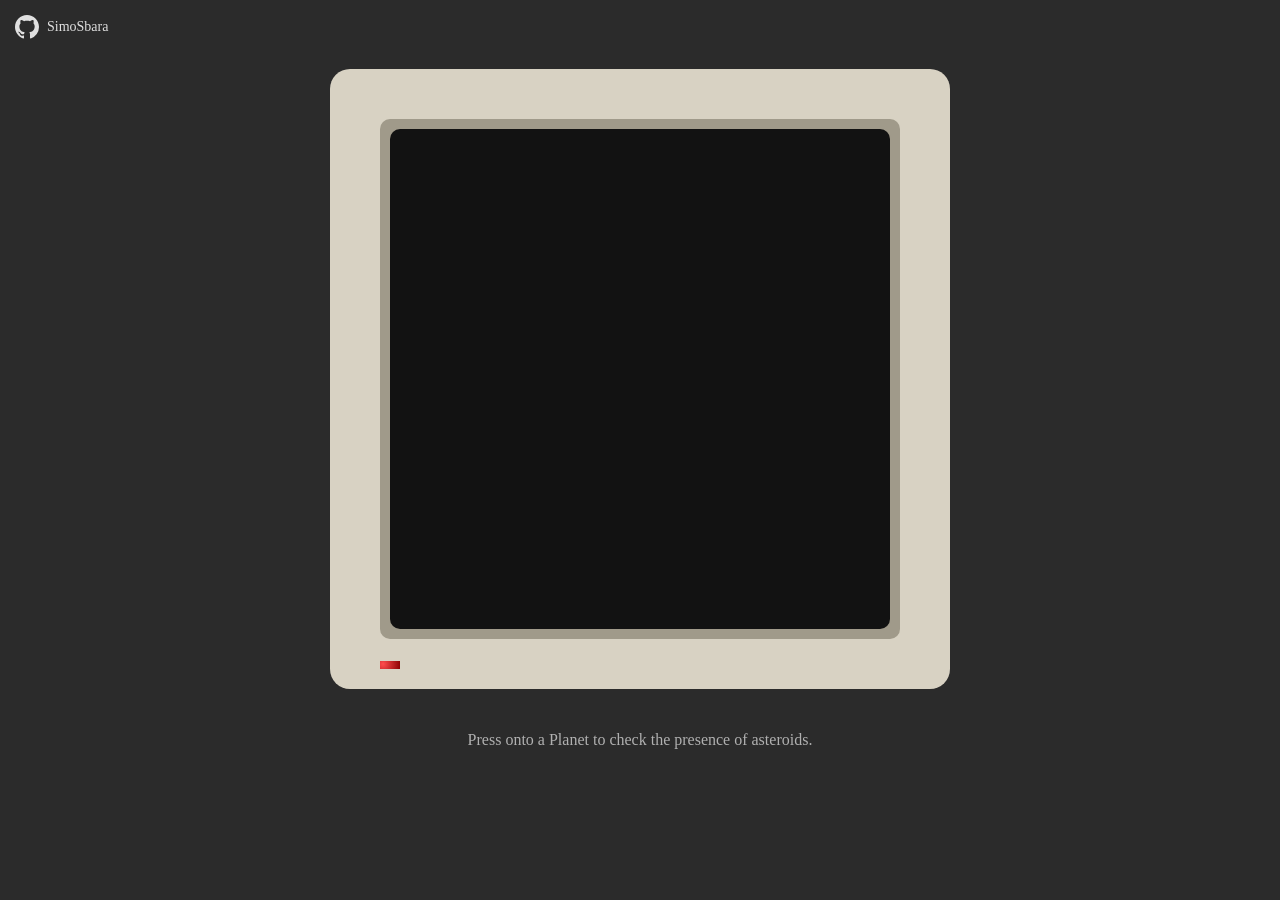
==== commit 37c76324: "Improved graphics and add GitHub link" ====
--- a/main.html
+++ b/main.html
@@ -15,6 +15,23 @@
     <script>
 
         var wasm = null;
+        var cur_planet = -1;
+        var cur_asteroid = -1;
+
+        function decode_c_str(pointer) 
+        {
+            const memoryView = new Uint8Array(wasm.memory.buffer);
+
+            let length = 0;
+            while (memoryView[pointer + length] !== 0) {
+                length++;
+            }
+
+            const stringBytes = new Uint8Array(wasm.memory.buffer, pointer, length);
+
+            const decoder = new TextDecoder('utf-8');
+            return decoder.decode(stringBytes);
+        }
 
         function date_to_iso(date)
         {
@@ -25,6 +42,19 @@
             return `${yyyy}-${mm}-${dd}`
         } 
 
+        function timestamp_to_iso(t)
+        {
+            let seconds = parseInt(t);
+            let date = new Date(seconds)
+
+            const yyyy = date.getFullYear();
+            const mm = String(date.getMonth() + 1).padStart(2, '0');
+            const dd = String(date.getDate()).padStart(2, '0');
+
+            return `${yyyy}-${mm}-${dd}`
+        } 
+
+
         function days_date_diff(first, second) 
         {        
             return Math.round((second - first) / (1000 * 60 * 60 * 24));
@@ -35,12 +65,62 @@
             return BigInt(second - first);
         }
 
-        async function init()
+        async function init_events()
         {
             const canvas = document.getElementById("buffer")
             canvas.addEventListener('mousedown', function(e) {
-                getCursorPosition(canvas, e)
-            })
+                on_planet_click(canvas, e)
+            })
+
+            const btn1 = document.getElementById("btn1")
+            btn1.addEventListener('click', function(e) {
+
+                let dlginfo = document.getElementById("dlg-info")
+                dlginfo.hidden = true
+
+                load_asteroids_table(cur_planet)
+
+                let dlg_asteroids = document.getElementById("dlg-asteroids")
+                dlg_asteroids.hidden = false
+            })
+
+            const btn2 = document.getElementById("btn2")
+            btn2.addEventListener('click', function(e) {
+                let dlg = document.getElementById("dlg-info")
+                dlg.hidden = true
+            })
+
+            const btn1_list = document.getElementById("dlg-asteroids-btn1")
+            btn1_list.addEventListener('click', function(e) {
+
+                if(cur_asteroid == -1)
+                    return
+
+                select_asteroid(cur_asteroid)
+
+                let dlg = document.getElementById("dlg-asteroid-info")
+                dlg.hidden = false
+            })
+
+            const btn2_list = document.getElementById("dlg-asteroids-btn2")
+            btn2_list.addEventListener('click', function(e) {
+                let dlg = document.getElementById("dlg-asteroids")
+                dlg.hidden = true
+
+                cur_planet = -1
+                cur_asteroid = -1
+            })
+
+            const btn_ok = document.getElementById("dlg-asteroid-info-ok")
+            btn_ok.addEventListener('click', function(e) {
+                let dlg = document.getElementById("dlg-asteroid-info")
+                dlg.hidden = true
+            })
+        }
+
+        async function init()
+        {
+            init_events()
 
             const app = await fetch('build/app.wasm');
             const stream = await WebAssembly.instantiateStreaming(app);
@@ -55,19 +135,141 @@
 
             if(load_asteroids())
                 draw_asteroids()
+        }
+
+        function load_asteroids_table(planet)
+        {
+            let n = wasm.get_num_asteroids(planet)
+            const tbody = document.getElementById('asteroids-list')
+
+            //svuoto
+            tbody.innerHTML = "";
+            cur_asteroid = -1
+
+            for(let i = 0; i < n; i++)
+            {
+                const tr = document.createElement('tr')
+
+                let namec = wasm.get_asteroid_name(planet, i)
+                let timestamp = wasm.get_asteroid_timestamp(planet, i)
+
+                let name = decode_c_str(namec)
+                let t = timestamp_to_iso(timestamp)
+
+                tr.setAttribute('role', 'option')
+                tr.innerHTML = 
+                `
+                    <td>
+                        <div class="icon">
+                        <div class="icon-label">${name}</div>
+                        </div>
+                    </td>
+                    <td>${t}</td>
+                `
+
+                tbody.appendChild(tr)
+            }
+
+            tbody.addEventListener('click', function(event) {
+                on_asteroid_click(event)
+            })
+        }
+
+        function handle_planet_click(planet)
+        {
+            let n = wasm.get_num_asteroids(planet)
+            console.log("n " + n)
+
+            let dlg = document.getElementById("dlg-info")
+            let dlgInfo = document.getElementById("dlg-info-body")
+            let btn1 = document.getElementById("btn1")
+
+            if(n == 0)
+            {   
+                btn1.hidden = true
+                dlgInfo.textContent = "There are 0 Asteroids!"
+            }  
             else
-                console.log("aia")
-        }
-
-        function getCursorPosition(canvas, event) 
+            {
+                btn1.hidden = false
+                dlgInfo.textContent = "There are " + n + " Asteroids!"
+            }
+
+            dlg.hidden = false
+            cur_planet = planet
+        }
+
+        function select_asteroid(asteroid)
+        {
+            let planet = cur_planet
+            let i = asteroid
+
+            let namec = wasm.get_asteroid_name(planet, i)
+            let min_d = wasm.get_asteroid_min_diameter(planet, i)
+            let max_d = wasm.get_asteroid_max_diameter(planet, i)
+            let distance = wasm.get_asteroid_miss_distance(planet, i)
+            let velocity = wasm.get_asteroid_velocity(planet, i)
+            let hazard = wasm.is_asteroid_hazardous(planet, i)
+
+            let aname = document.getElementById("asteroid-name")
+            let amin_d = document.getElementById("asteroid-min-diam")
+            let amax_d = document.getElementById("asteroid-max-diam")
+            let adist = document.getElementById("asteroid-miss-distance")
+            let avel = document.getElementById("asteroid-velocity")
+            let ahaz = document.getElementById("hazard-warning")
+
+            aname.value = decode_c_str(namec)
+            amin_d.value = min_d
+            amax_d.value = max_d
+            adist.value = distance
+            avel.value = velocity
+            ahaz.hidden = (hazard == 0)
+        }
+
+        function on_planet_click(canvas, event) 
         {
             const rect = canvas.getBoundingClientRect()
-            const x = event.clientX - rect.left
-            const y = event.clientY - rect.top
+
+            const scaleX = canvas.width / rect.width;
+            const scaleY = canvas.height / rect.height;
+
+            const x = (event.clientX - rect.left) * scaleX;
+            const y = (event.clientY - rect.top) * scaleY;
+
             console.log("x: " + x + " y: " + y)
 
-            let dlg = document.getElementById("dialogspace")
-            dlg.hidden = false
+            const planet = wasm.get_planet_by_position(x, y)
+
+            console.log("planet: " + planet)
+
+            if(planet === -1)
+                return
+
+            handle_planet_click(planet)
+        }
+
+        function on_asteroid_click(event)
+        {
+            // Trova l'elemento genitore 'tr' più vicino al punto in cui hai cliccato
+            const clickedRow = event.target.closest('tr');
+            
+            // Se non hai cliccato su una riga, interrompi
+            if (!clickedRow) return;
+
+            // 1. Deseleziona TUTTE le righe della tabella
+            const tbody = clickedRow.closest('tbody');
+
+            const allRows = tbody.querySelectorAll('tr');
+            allRows.forEach(row => {
+                row.setAttribute('aria-selected', 'false');
+            });
+
+            // 2. Applica la selezione direttamente sull'INTERA riga cliccata
+            clickedRow.setAttribute('aria-selected', 'true');
+
+            console.log("i " + clickedRow.sectionRowIndex)
+
+            cur_asteroid = clickedRow.sectionRowIndex
         }
 
         function elab_asteroids(asteroids_json)
@@ -171,24 +373,23 @@
             var imageData = new ImageData(wasmArray, width, height);
 
             cxt.putImageData(imageData, 0, 0);
-            //document.body.appendChild(canvas);
         }
     </script>
   </head>
   
-  <body onload="init()">
-        <!-- <div style="display: inline-block; background-color: purple;">
-            <h1>Near Earth Objects</h1>
-            <button id="run_button" onclick="draw_asteroids()">=</button>
-            <label id="ret"></label>
-        </div> -->
-        
+  <body onload="init()" style="background-color: #2b2b2b; flex-direction: column;">
+        <a href="https://github.com/SimoSbara" target="_blank" class="github-profile">
+            <!-- SVG di GitHub -->
+            <svg height="24" width="24" viewBox="0 0 16 16" fill="currentColor">
+                <path d="M8 0C3.58 0 0 3.58 0 8c0 3.54 2.29 6.53 5.47 7.59.4.07.55-.17.55-.38 0-.19-.01-.82-.01-1.49-2.01.37-2.53-.49-2.69-.94-.09-.23-.48-.94-.82-1.13-.28-.15-.68-.52-.01-.53.63-.01 1.08.58 1.23.82.72 1.21 1.87.87 2.33.66.07-.52.28-.87.51-1.07-1.78-.2-3.64-.89-3.64-3.95 0-.87.31-1.59.82-2.15-.08-.2-.36-1.02.08-2.12 0 0 .67-.21 2.2.82.64-.18 1.32-.27 2-.27.68 0 1.36.09 2 .27 1.53-1.04 2.2-.82 2.2-.82.44 1.1.16 1.92.08 2.12.51.56.82 1.27.82 2.15 0 3.07-1.87 3.75-3.65 3.95.29.25.54.73.54 1.48 0 1.07-.01 1.93-.01 2.2 0 .21.15.46.55.38A8.013 8.013 0 0016 8c0-4.42-3.58-8-8-8z"></path>
+            </svg>
+            <span>SimoSbara</span>
+        </a>
         <div class="crt-monitor">
             <div class="screen-border">
                 <div class="glass-screen">
                     <canvas id="buffer" style="display: grid; place-content: center;"></canvas>
-                    <!-- <canvas id="overlay" style="align-items: center; display: flex; z-index: 1;"> -->
-                    <div hidden id="dialogspace" style="width: 100%; height: 100%; place-content: center; position: absolute;background: repeating-conic-gradient(#aeaeae6e 0 25%, #6d6d6d7a 0 50%) 50% / 5px 5px;">
+                    <div hidden id="dlg-info" style="width: 100%; height: 100%; place-content: center; position: absolute;background: repeating-conic-gradient(#aeaeae6e 0 25%, #6d6d6d7a 0 50%) 50% / 5px 5px;">
                         <div class="window active" style="max-width: 300px; margin: auto;">
                             <div class="title-bar">
                                 <div class="title-bar-text">
@@ -199,18 +400,108 @@
                                 </div>
                             </div>
                             <div class="dialog-body">
-                                <div id="dlg-info" class="padding">There are 0 asteroids near this planet!</div>
+                                <div id="dlg-info-body" class="padding">There are 0 asteroids near this planet!</div>
                                 <div class="flex-row gap padding justify-center">
-                                    <button id="btn1">Close</button>
-                                    <button id="btn2">Yes</button>
+                                    <button id="btn1">Details</button>
+                                    <button id="btn2">Close</button>
                                 </div>
                             </div>
                         </div>
                     </div>
-                    <!-- </canvas> -->
+                    <div hidden id="dlg-asteroids" style="width: 100%; height: 100%; place-content: center; position: absolute;background: repeating-conic-gradient(#aeaeae6e 0 25%, #6d6d6d7a 0 50%) 50% / 5px 5px;">
+                        <div class="window active" style="width: 380px; height: 380px; display: flex; flex-direction: column; margin: auto;">
+                            <div class="title-bar">
+                                <div class="title-bar-text">
+                                    Asteroids List
+                                </div>
+                                <div class="title-bar-buttons">
+                                <button data-close=""></button>
+                                </div>
+                            </div>
+                            <div class="dialog-body" style="display: flex; flex-direction: column; flex-grow: 1; overflow: hidden;">
+                                <div class="list" role="listbox" aria-multiselectable="true" style="overflow-y: auto; flex-grow: 1;">
+                                    <table class="detailed">
+                                        <thead>
+                                        <tr>
+                                            <th scope="col" role="button" aria-sort="ascending">Name</th>
+                                            <th scope="col" role="button">Observation</th>
+                                        </tr>
+                                        </thead>
+                                        <tbody id="asteroids-list">
+                                        <tr role="option" aria-selected="true">
+                                            <td>
+                                            <div class="icon">
+                                                <div class="icon-label">My Documents</div>
+                                            </div>
+                                            </td>
+                                            <td style="text-align: right;"></td>
+                                            <td>2020-07-14 20:28</td>
+                                        </tr>
+                                        </tbody>
+                                    </table>
+                                </div>
+                                <div class="flex-row gap padding justify-center" style="margin-top: 10px;">
+                                    <button id="dlg-asteroids-btn1">Select</button>
+                                    <button id="dlg-asteroids-btn2">Close</button>
+                                </div>
+                            </div>
+                        </div>
+                    </div>
+                   <div hidden id="dlg-asteroid-info" style="width: 100%; height: 100%; place-content: center; position: absolute; background: repeating-conic-gradient(#aeaeae6e 0 25%, #6d6d6d7a 0 50%) 50% / 5px 5px;">
+                        <div class="window active" style="max-width: 350px; margin: auto;">
+                            <div class="title-bar">
+                                <div class="title-bar-text">
+                                    Asteroid Details
+                                </div>
+                                <div class="title-bar-buttons">
+                                    <button data-close=""></button>
+                                </div>
+                            </div>
+                            <div class="dialog-body">
+                                <div class="flex-row gap-large align-items-start padding" style="display: flex; gap: 30px">
+                                    <div style="flex: 0 0 100px; text-align: center;">
+                                        <img src="icons/asteroid.gif" alt="Asteroid Icon" style="width: 100px; height: 100px; image-rendering: pixelated; border: 1px solid #000; box-shadow: 2px 2px 0 #fff, inset 2px 2px 0 #808080, inset -2px -2px 0 #dfdfdf;">
+                                        <div id="hazard-warning" class="blinking-hazard">
+                                           ! HAZARD !
+                                        </div>
+                                    </div>
+
+                                    <div class="flex-column gap" style="flex: 1; display: flex; flex-direction: column;">
+                                        <div style="display: flex; flex-direction: column;">
+                                            <label for="id-name">Name:</label>
+                                            <input id="asteroid-name" type="text" id="id-name" value="" readonly>
+                                        </div>
+                                        <div style="display: flex; flex-direction: column;">
+                                            <label for="id-discovery">Min. Diameter (km):</label>
+                                            <input id="asteroid-min-diam" type="text" id="id-discovery" value="" readonly>
+                                        </div>
+                                        <div style="display: flex; flex-direction: column;">
+                                            <label for="id-class">Max. Diameter (km):</label>
+                                            <input id="asteroid-max-diam" type="text" id="id-class" value="" readonly>
+                                        </div>
+                                        <div style="display: flex; flex-direction: column;">
+                                            <label for="id-class">Miss Distance (km):</label>
+                                            <input id="asteroid-miss-distance" type="text" id="id-class" value="" readonly>
+                                        </div>
+                                        <div style="display: flex; flex-direction: column;">
+                                            <label for="id-class">Relative Velocity (km/h):</label>
+                                            <input id="asteroid-velocity" type="text" id="id-class" value="" readonly>
+                                        </div>
+                                    </div>
+                                </div>
+                                <div class="flex-row padding justify-center" style="display: flex; justify-content: center; margin-top: 15px;">
+                                    <button id="dlg-asteroid-info-ok" style="width: 80px;">OK</button>
+                                </div>
+                            </div>
+                        </div>
+                    </div>
                 </div>
             </div>
             <div class="power-led"></div>
         </div>
+
+        <div style="text-align: center; color: #b0b0b0; margin-top: 30px; line-height: 1.6; max-width: 600px; margin-left: auto; margin-right: auto;">
+            <p>Press onto a Planet to check the presence of asteroids.</p>
+        </div>
   </body>
 </html>
--- a/main.css
+++ b/main.css
@@ -41,7 +41,6 @@
   display: flex;
   justify-content: center;
   align-items: center;
-  background-color: #2b2b2b;
 }
 
 .power-led {
@@ -57,3 +56,35 @@
     inset 1px 1px 1px rgba(255,255,255,0.4),
     0 0 5px #ff0000, 
 }
+
+@keyframes blink-animation {
+  0% { opacity: 1; }
+  50% { opacity: 0; }
+  100% { opacity: 1; }
+}
+
+.blinking-hazard {
+  color: red;
+  margin-top: 10px;
+  animation: blink-animation 1s steps(1, end) infinite; 
+}
+
+.github-profile {
+  position: absolute;
+  top: 15px;
+  left: 15px; 
+  
+  display: flex;
+  align-items: center;
+  gap: 8px;
+  
+  color: #e0e0e0;
+  text-decoration: none;
+  font-size: 14px;
+  z-index: 1000;
+}
+
+.github-profile:hover {
+  color: #ffffff;
+  text-decoration: underline;
+}
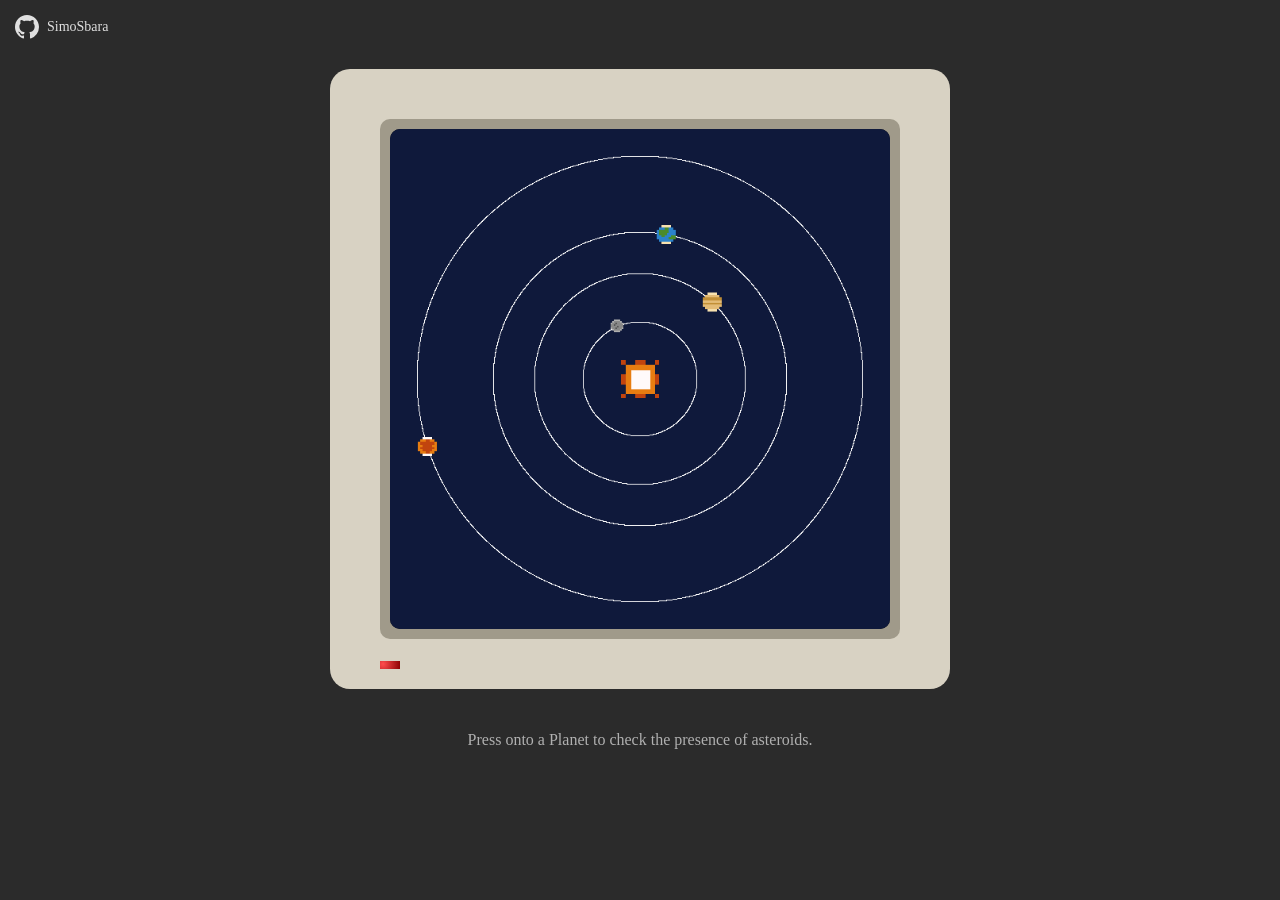
==== commit a23ea423: "Add wasm to root" ====
--- a/main.html
+++ b/main.html
@@ -122,7 +122,7 @@
         {
             init_events()
 
-            const app = await fetch('build/app.wasm');
+            const app = await fetch('app.wasm');
             const stream = await WebAssembly.instantiateStreaming(app);
             wasm = stream.instance.exports;
             
